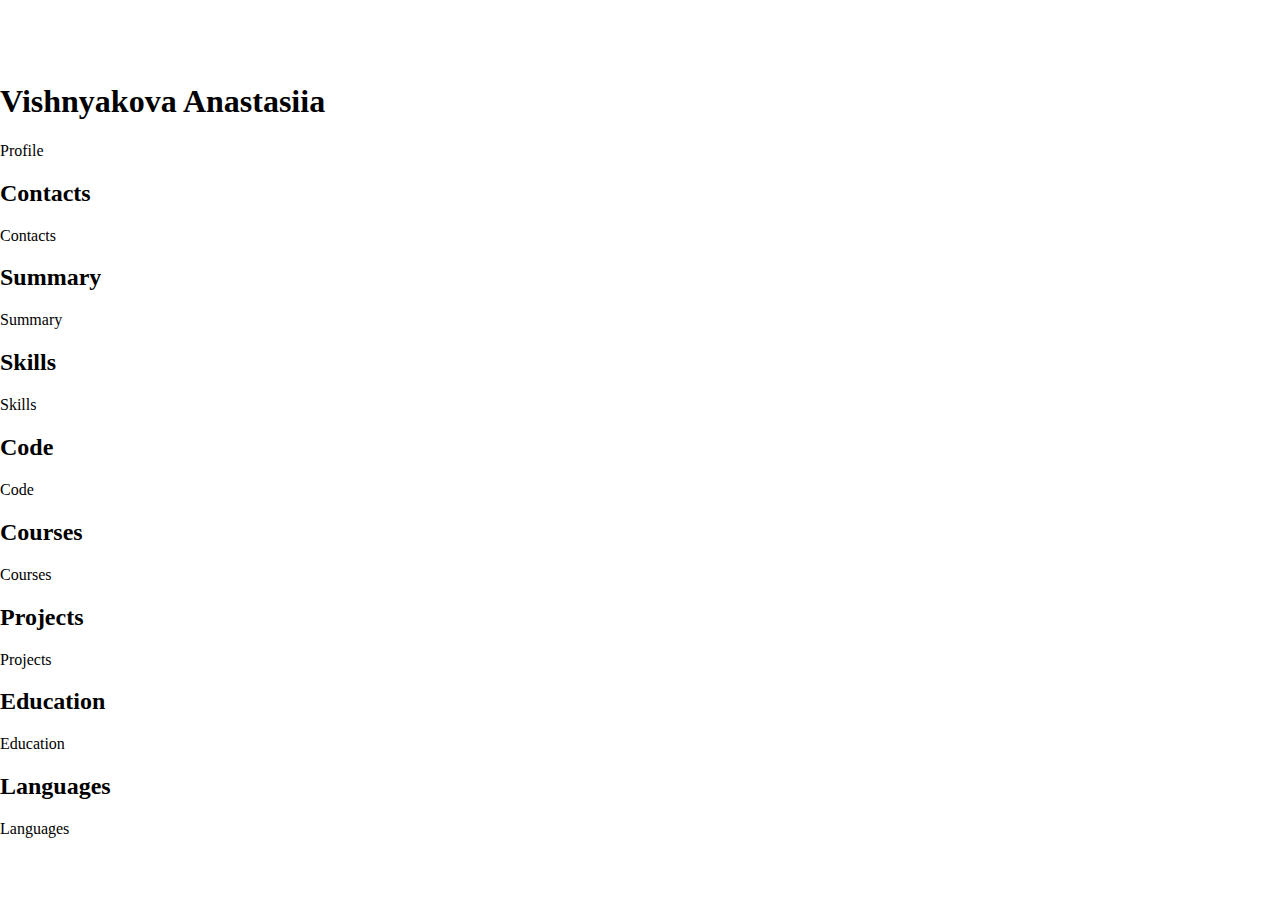
==== index.html @ b4da28e3 "refactor: add gitignore" ====
<!DOCTYPE html>
<html lang="en">
  <head>
    <meta charset="UTF-8" />
    <meta http-equiv="X-UA-Compatible" content="IE=edge" />
    <meta name="viewport" content="width=device-width, initial-scale=1.0" />
    <link rel="icon" href="assets/img/favicon.ico" />
    <link rel="stylesheet" href="assets/style.css" />
    <title>cv</title>
  </head>
  <body>
    <header class="header">
      <div class="container"></div>
    </header>
    <main class="main">
      <div class="container">
        <section class="section" id="profile">
          <h1 class="section-title">Vishnyakova Anastasiia</h1>
          Profile
        </section>
        <section class="section" id="contacts">
          <h2 class="section-title">Contacts</h2>
          Contacts
        </section>
        <section class="section" id="summary">
          <h2 class="section-title">Summary</h2>
          Summary
        </section>
        <section class="section" id="skills">
          <h2 class="section-title">Skills</h2>
          Skills
        </section>
        <section class="section" id="code">
          <h2 class="section-title">Code</h2>
          Code
        </section>
        <section class="section" id="courses">
          <h2 class="section-title">Courses</h2>
          Courses
        </section>
        <section class="section" id="projects">
          <h2 class="section-title">Projects</h2>
          Projects
        </section>
        <section class="section" id="education">
          <h2 class="section-title">Education</h2>
          Education
        </section>
        <section class="section" id="languages">
          <h2 class="section-title">Languages</h2>
          Languages
        </section>
      </div>
    </main>
    <footer class="footer">
      <div class="container"></div>
    </footer>
  </body>
</html>
---- assets/style.css ----
@font-face {
	font-family: serif;
	 src: url("assets/font/TiroBangla-Regular.ttf");
  }

  * {
	box-sizing: border-box;
 }
 body {
	min-height: 100vh;
	margin: 0;
	padding: 0;
	display: flex;
	flex-direction: column;
   justify-content: space-between;
 }
 .container {
	max-width: 1440px;
	margin: 0 auto;
 }
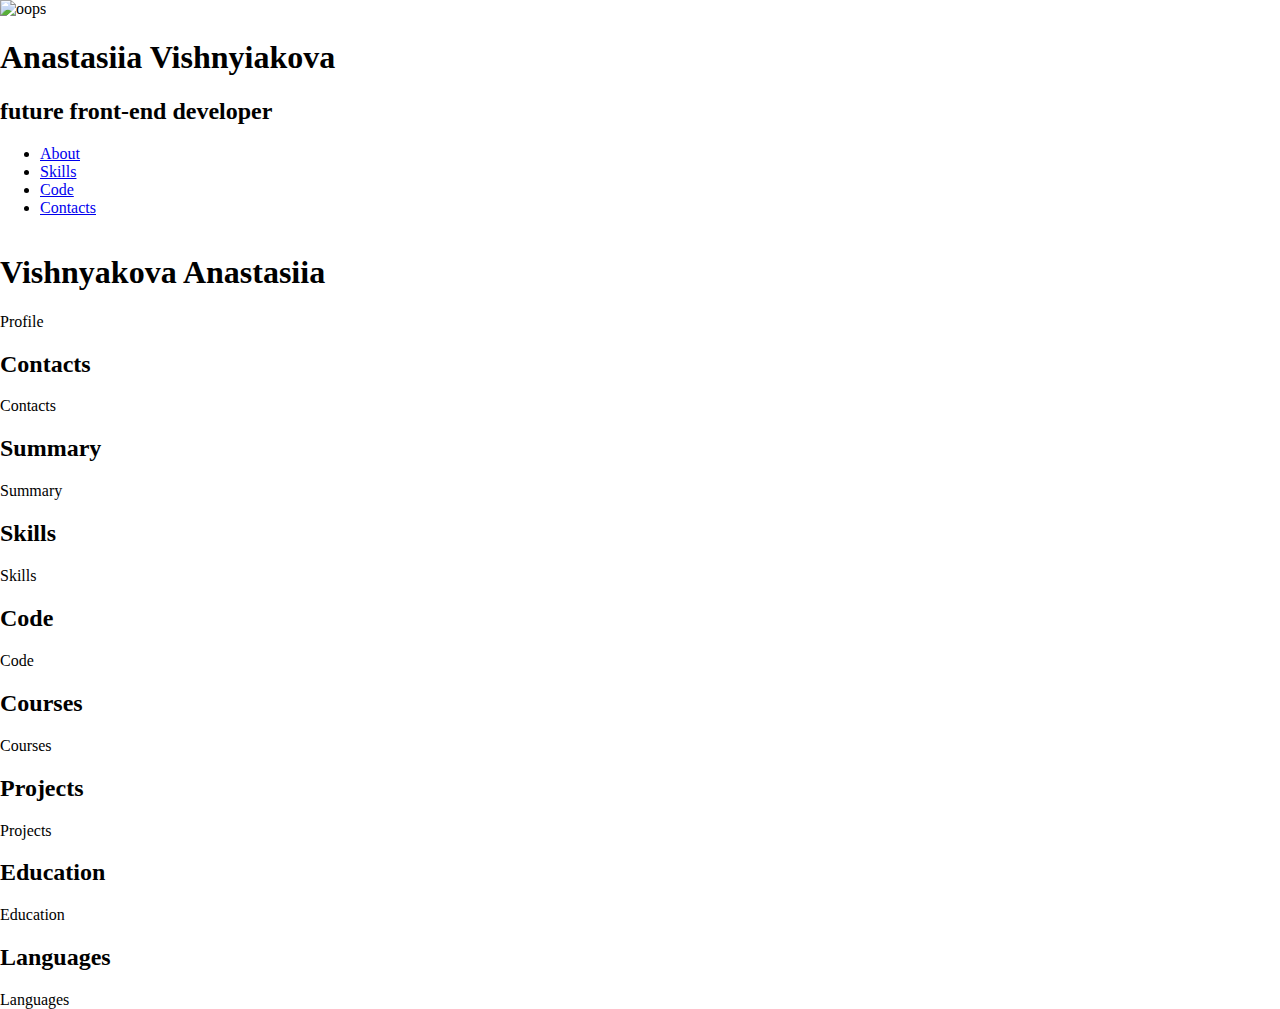
==== commit 7f67f80c: "feat: add header, add iconfons" ====
--- a/index.html
+++ b/index.html
@@ -5,12 +5,39 @@
     <meta http-equiv="X-UA-Compatible" content="IE=edge" />
     <meta name="viewport" content="width=device-width, initial-scale=1.0" />
     <link rel="icon" href="assets/img/favicon.ico" />
+    <link rel="stylesheet" href="./assets/iconfonts.css" />
     <link rel="stylesheet" href="assets/style.css" />
     <title>cv</title>
   </head>
   <body>
     <header class="header">
-      <div class="container"></div>
+      <div class="header__wrapper">
+        <div class="header__photo">
+          <img src="img.png" alt="oops" class="header__photo-pic" />
+        </div>
+
+        <div class="header__myname">
+          <h1 class="header__myname-header">Anastasiia Vishnyiakova</h1>
+          <h2>future front-end developer</h2>
+        </div>
+
+        <nav class="header__nav">
+          <ul class="header__list">
+            <li class="header__item">
+              <a href="#about" class="header__link">About</a>
+            </li>
+            <li class="header__item">
+              <a href="#skills" class="header__link">Skills</a>
+            </li>
+            <li class="header__item">
+              <a href="#code" class="header__link">Code</a>
+            </li>
+            <li class="header__item">
+              <a href="#contacts" class="header__link">Contacts</a>
+            </li>
+          </ul>
+        </nav>
+      </div>
     </header>
     <main class="main">
       <div class="container">
--- a/assets/style.css
+++ b/assets/style.css
@@ -1,20 +1,20 @@
 @font-face {
-	font-family: serif;
-	 src: url("assets/font/TiroBangla-Regular.ttf");
-  }
+  font-family: serif;
+  src: url("assets/font/TiroBangla-Regular.ttf");
+}
 
-  * {
-	box-sizing: border-box;
- }
- body {
-	min-height: 100vh;
-	margin: 0;
-	padding: 0;
-	display: flex;
-	flex-direction: column;
-   justify-content: space-between;
- }
- .container {
-	max-width: 1440px;
-	margin: 0 auto;
- }+* {
+  box-sizing: border-box;
+}
+body {
+  min-height: 100vh;
+  margin: 0;
+  padding: 0;
+  display: flex;
+  flex-direction: column;
+  justify-content: space-between;
+}
+.container {
+  max-width: 1440px;
+  margin: 0 auto;
+}
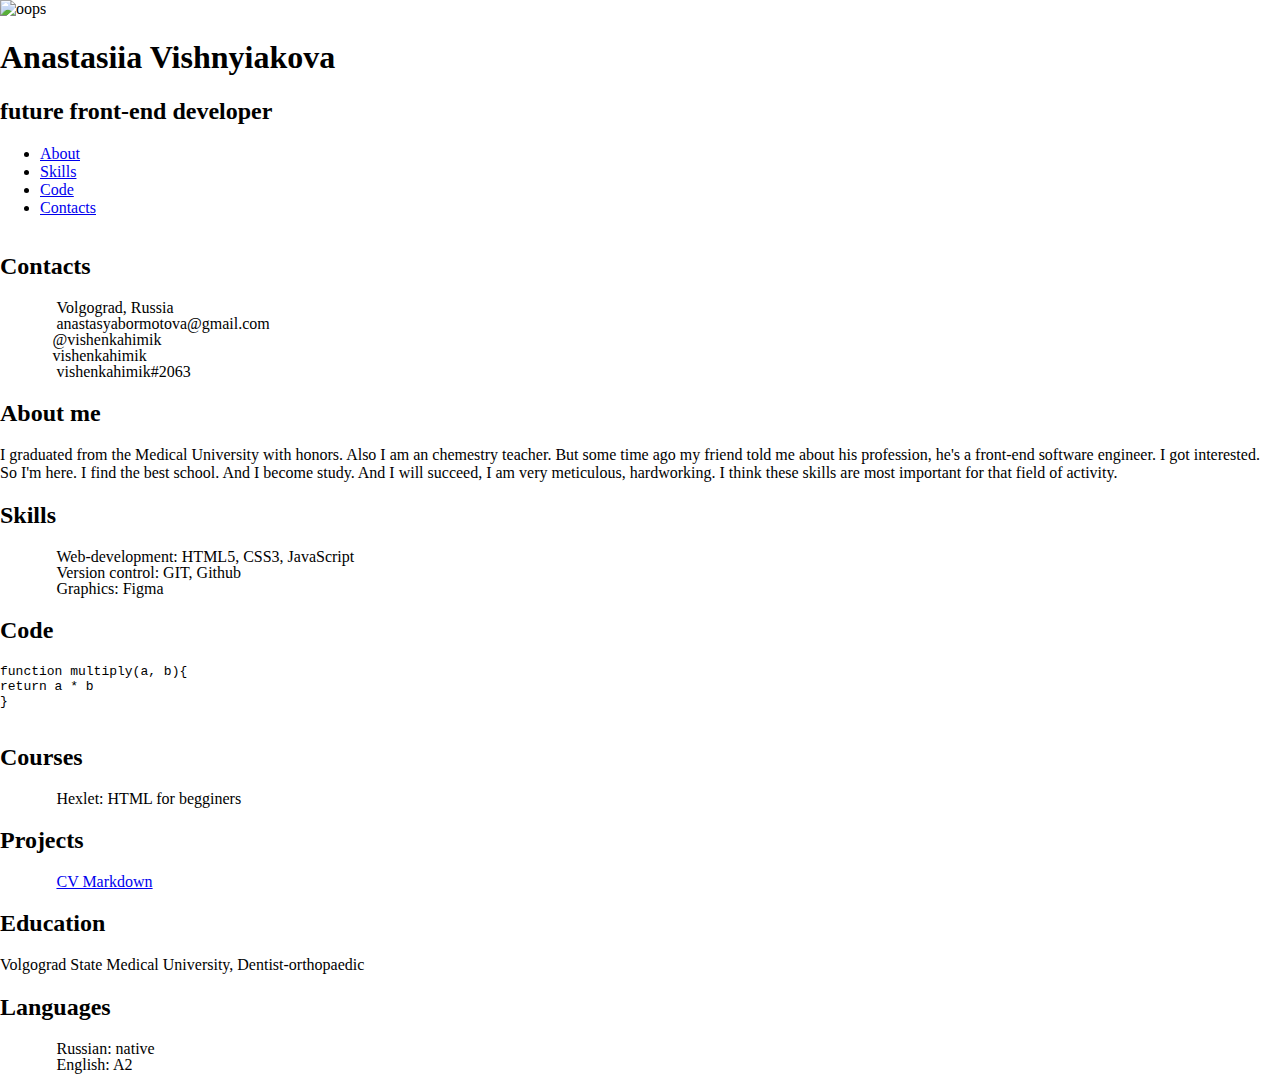
==== commit 2eba868a: "feat: add main" ====
--- a/index.html
+++ b/index.html
@@ -13,7 +13,11 @@
     <header class="header">
       <div class="header__wrapper">
         <div class="header__photo">
-          <img src="img.png" alt="oops" class="header__photo-pic" />
+          <img
+            src="./assets/img/img.png"
+            alt="oops"
+            class="header__photo-pic"
+          />
         </div>
 
         <div class="header__myname">
@@ -39,43 +43,88 @@
         </nav>
       </div>
     </header>
-    <main class="main">
+    <main class="main main-container">
       <div class="container">
-        <section class="section" id="profile">
-          <h1 class="section-title">Vishnyakova Anastasiia</h1>
-          Profile
-        </section>
         <section class="section" id="contacts">
           <h2 class="section-title">Contacts</h2>
-          Contacts
+          <ul class="section-list">
+            <li class="section-item fa-solid fa-location-dot">
+              Volgograd, Russia
+            </li>
+            <li class="section-item fa-solid fa-envelope">
+              anastasyabormotova@gmail.com
+            </li>
+            <li class="section-item fa-solid fa-paper-plane">@vishenkahimik</li>
+            <li class="section-item fa-brands fa-github-alt">vishenkahimik</li>
+            <li class="section-item fa-brands fa-discord">
+              vishenkahimik#2063
+            </li>
+          </ul>
         </section>
-        <section class="section" id="summary">
-          <h2 class="section-title">Summary</h2>
-          Summary
+        <section class="section" id="about">
+          <h2 class="section-title">About me</h2>
+          <p>
+            I graduated from the Medical University with honors. Also I am an
+            chemestry teacher. But some time ago my friend told me about his
+            profession, he's a front-end software engineer. I got interested. So
+            I'm here. I find the best school. And I become study. And I will
+            succeed, I am very meticulous, hardworking. I think these skills are
+            most important for that field of activity.
+          </p>
         </section>
         <section class="section" id="skills">
           <h2 class="section-title">Skills</h2>
-          Skills
+          <ul class="section-skills">
+            <li class="section-skills-item fa-solid fa-circle-check">
+              Web-development: <span>HTML5, CSS3, JavaScript</span>
+            </li>
+            <li class="section-skills-item fa-solid fa-circle-check">
+              Version control: <span>GIT, Github</span>
+            </li>
+            <li class="section-skills-item fa-solid fa-circle-check">
+              Graphics: <span>Figma</span>
+            </li>
+          </ul>
         </section>
         <section class="section" id="code">
           <h2 class="section-title">Code</h2>
-          Code
+          <pre><code>function multiply(a, b){
+return a * b
+}
+			 </code></pre>
         </section>
         <section class="section" id="courses">
           <h2 class="section-title">Courses</h2>
-          Courses
+          <ul class="section-courses">
+            <li class="section-courses-item fa-solid fa-circle-check">
+              Hexlet: <span>HTML for begginers</span>
+            </li>
+          </ul>
         </section>
         <section class="section" id="projects">
           <h2 class="section-title">Projects</h2>
-          Projects
+          <ul class="section-projects">
+            <li class="section-projects-item fa-solid fa-circle-check">
+              <a href="https://vishenkahimik.github.io/rsschool-cv/cv"
+                >CV Markdown</a
+              >
+            </li>
+          </ul>
         </section>
         <section class="section" id="education">
           <h2 class="section-title">Education</h2>
-          Education
+          <p>Volgograd State Medical University, Dentist-orthopaedic</p>
         </section>
         <section class="section" id="languages">
           <h2 class="section-title">Languages</h2>
-          Languages
+          <ul class="section-languages">
+            <li class="section-languages-item fa-solid fa-circle-check">
+              Russian: <span>native</span>
+            </li>
+            <li class="section-languages-item fa-solid fa-circle-check">
+              English: <span>A2</span>
+            </li>
+          </ul>
         </section>
       </div>
     </main>
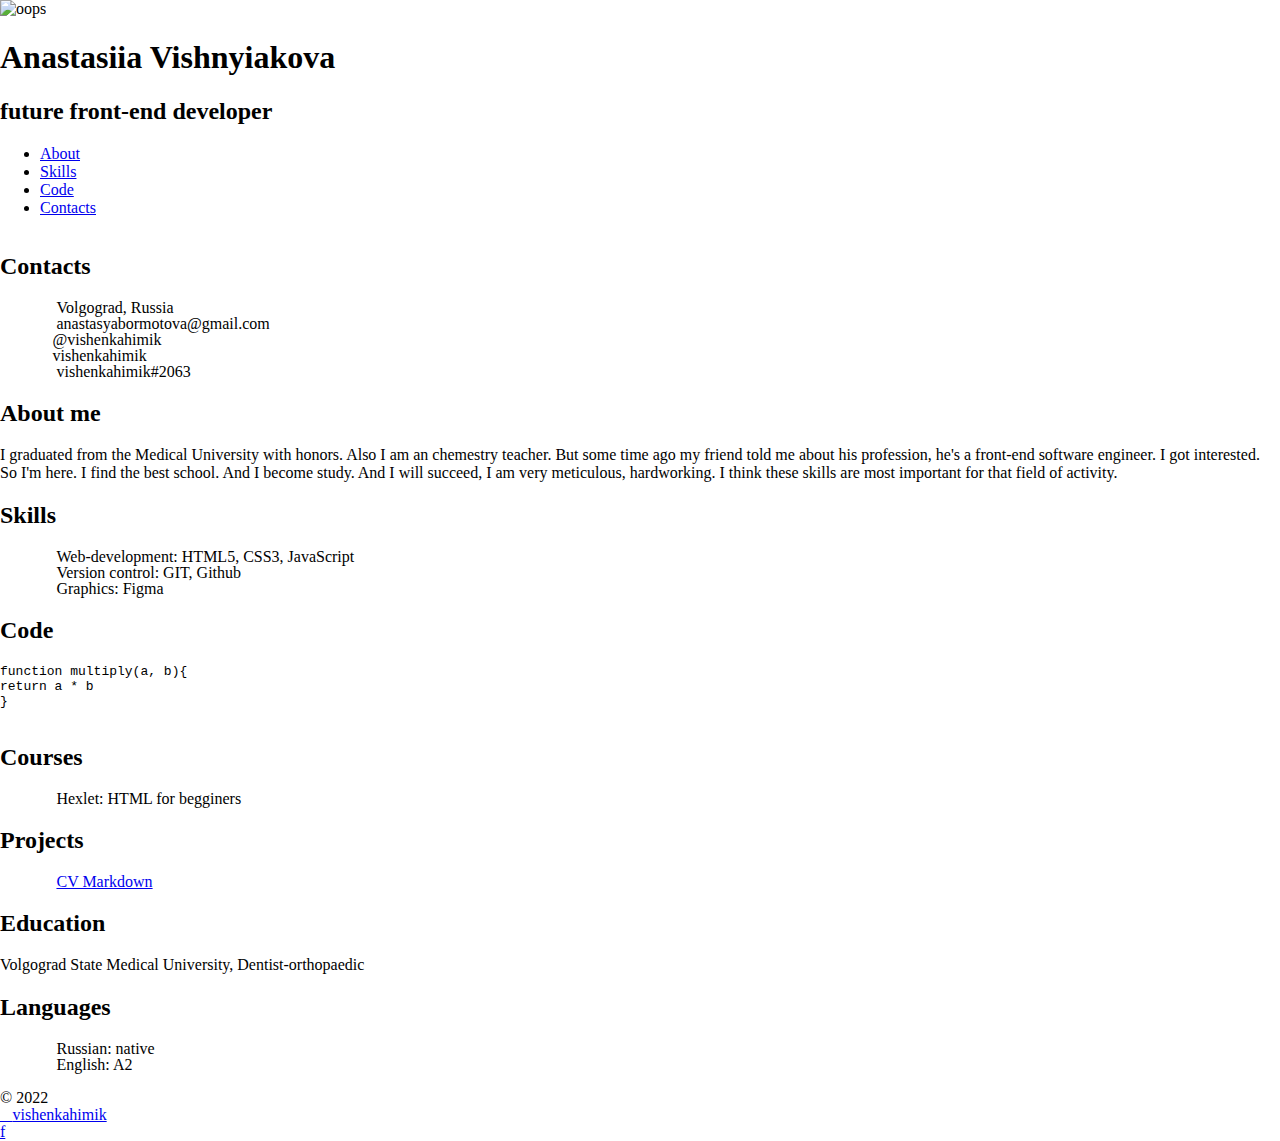
==== commit 178ef68b: "feat: add footer" ====
--- a/index.html
+++ b/index.html
@@ -129,7 +129,19 @@
       </div>
     </main>
     <footer class="footer">
-      <div class="container"></div>
+      <div class="container footer">
+        <div class="footer-item">© <time datetime="2022">2022</time></div>
+        <div class="footer-item">
+          <a
+            class="github fa-brands fa-github"
+            href="https://github.com/vishenkahimik"
+            >vishenkahimik
+          </a>
+        </div>
+        <div class="footer-item">
+          <a class="footer-item-link" href="https://rs.school/js/">f</a>
+        </div>
+      </div>
     </footer>
   </body>
 </html>
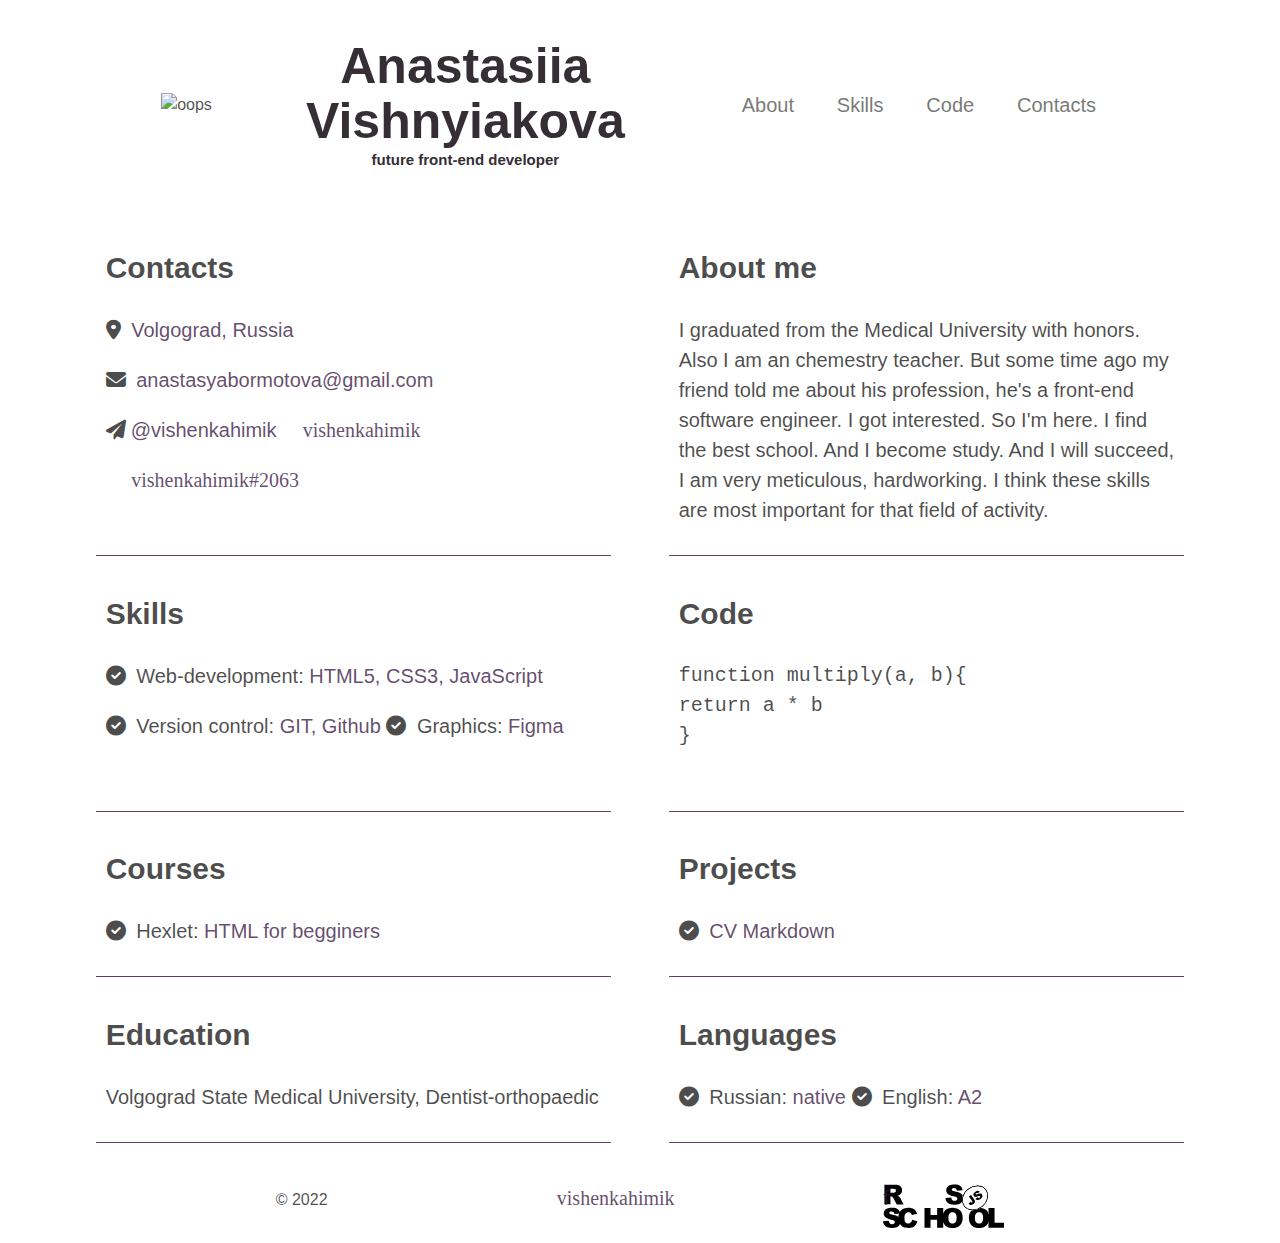
==== commit 416f81ad: "feat: add changes to style" ====
--- a/index.html
+++ b/index.html
@@ -4,8 +4,8 @@
     <meta charset="UTF-8" />
     <meta http-equiv="X-UA-Compatible" content="IE=edge" />
     <meta name="viewport" content="width=device-width, initial-scale=1.0" />
+    <link rel="stylesheet" href="./assets/iconfonts.css" />
     <link rel="icon" href="assets/img/favicon.ico" />
-    <link rel="stylesheet" href="./assets/iconfonts.css" />
     <link rel="stylesheet" href="assets/style.css" />
     <title>cv</title>
   </head>
--- a/assets/style.css
+++ b/assets/style.css
@@ -1,10 +1,9 @@
-@font-face {
-  font-family: serif;
-  src: url("assets/font/TiroBangla-Regular.ttf");
+* {
+  box-sizing: border-box;
 }
 
-* {
-  box-sizing: border-box;
+html {
+  scroll-behavior: smooth;
 }
 body {
   min-height: 100vh;
@@ -13,8 +12,179 @@
   display: flex;
   flex-direction: column;
   justify-content: space-between;
+  font-family: Arial, Helvetica, sans-serif;
+  font-style: normal;
+  font-size: 16px;
+  line-height: 1.5;
+  font-weight: normal;
+  color: rgba(8, 8, 8, 0.726);
 }
 .container {
-  max-width: 1440px;
+  max-width: 1146px;
   margin: 0 auto;
 }
+.header {
+  max-width: 1146px;
+  margin: 0 auto;
+  width: 100%;
+  height: 210px;
+}
+
+.header__wrapper {
+  height: inherit;
+  display: flex;
+  flex-wrap: nowrap;
+  justify-content: space-evenly;
+  align-items: center;
+}
+.header__photo img {
+  width: 200px;
+}
+
+.header__myname {
+  font-weight: 700;
+  font-size: 25px;
+  flex-basis: 200px;
+  text-align: center;
+  color: rgb(53, 46, 53);
+}
+.header__myname h1 {
+  line-height: 1.1;
+  margin: 0 auto;
+  padding: 0;
+}
+
+.header__myname h2 {
+  font-size: 15px;
+  margin: 0 auto;
+  padding: 0;
+}
+
+.header__list {
+  width: 400px;
+  display: flex;
+  flex-direction: row;
+  justify-content: space-evenly;
+  align-items: center;
+  list-style-type: none;
+  margin: 0;
+  padding: 0;
+}
+.header__link {
+  font-size: 20px;
+  text-decoration: none;
+  color: rgb(32, 31, 32);
+  opacity: 0.6;
+  padding: 20px;
+  transition: all 0.04s ease-in-out;
+}
+.header__link:hover {
+  opacity: 1;
+  background-color: rgba(188, 162, 212, 0.05);
+  text-shadow: 0 4px 6px rgba(26, 20, 32, 0.473);
+}
+.container {
+  display: flex;
+  flex-wrap: wrap;
+  justify-content: space-around;
+}
+.section {
+  width: 45%;
+  padding: 10px;
+  border-bottom: 1px solid rgba(46, 6, 48, 0.76);
+  font-size: 20px;
+}
+@media (max-width: 768px) {
+  .section {
+    width: 100%;
+    display: block;
+  }
+}
+.section-list {
+  padding: 0px;
+}
+.section-item {
+  padding-bottom: 25px;
+  color: rgba(54, 19, 65, 0.767);
+}
+.section-item::before {
+  color: rgba(8, 8, 8, 0.726);
+}
+.fa-brands::before {
+  padding-right: 5px;
+}
+.fa-solid::before {
+  padding-right: 5px;
+}
+.fa-github-alt::before {
+  padding-right: 5px;
+}
+.section-skills {
+  padding: 0px;
+}
+.fa-solid::before {
+  padding-bottom: 25px;
+}
+.section-skills-item {
+  padding-bottom: 25px;
+}
+.section-skills-item span {
+  color: rgba(54, 19, 65, 0.767);
+}
+.section-courses {
+  padding: 0px;
+}
+.section-courses-item span {
+  color: rgba(54, 19, 65, 0.767);
+}
+.section-languages {
+  padding: 0px;
+}
+.section-languages-item span {
+  color: rgba(54, 19, 65, 0.767);
+}
+.section-projects {
+  padding: 0px;
+}
+.section-projects-item {
+  padding: 0px;
+}
+.section-projects-item a {
+  text-decoration: none;
+  color: rgba(54, 19, 65, 0.767);
+  transition: all 0.04s ease-in-out;
+}
+.section-projects-item a:hover {
+  opacity: 1;
+  text-shadow: 0 2px 4px rgba(26, 20, 32, 0.473);
+}
+
+.container.footer {
+  display: flex;
+  flex-direction: row;
+  flex-wrap: nowrap;
+  justify-content: space-evenly;
+  align-items: baseline;
+  min-height: 100px;
+}
+div.footer-item {
+  padding-top: 40px;
+}
+.footer-item a {
+  color: rgba(54, 19, 65, 0.767);
+  font-size: 20px;
+  text-decoration: none;
+  transition: all 0.04s ease-in-out;
+}
+.footer-item a:hover {
+  opacity: 1;
+  text-shadow: 0 2px 4px rgba (26, 20, 32, 0.473);
+}
+.footer-item-link {
+  display: block;
+  background-image: url(./img/rs_school_js.svg);
+  width: 121px;
+  height: 45px;
+  background-size: contain;
+  background-repeat: no-repeat;
+}
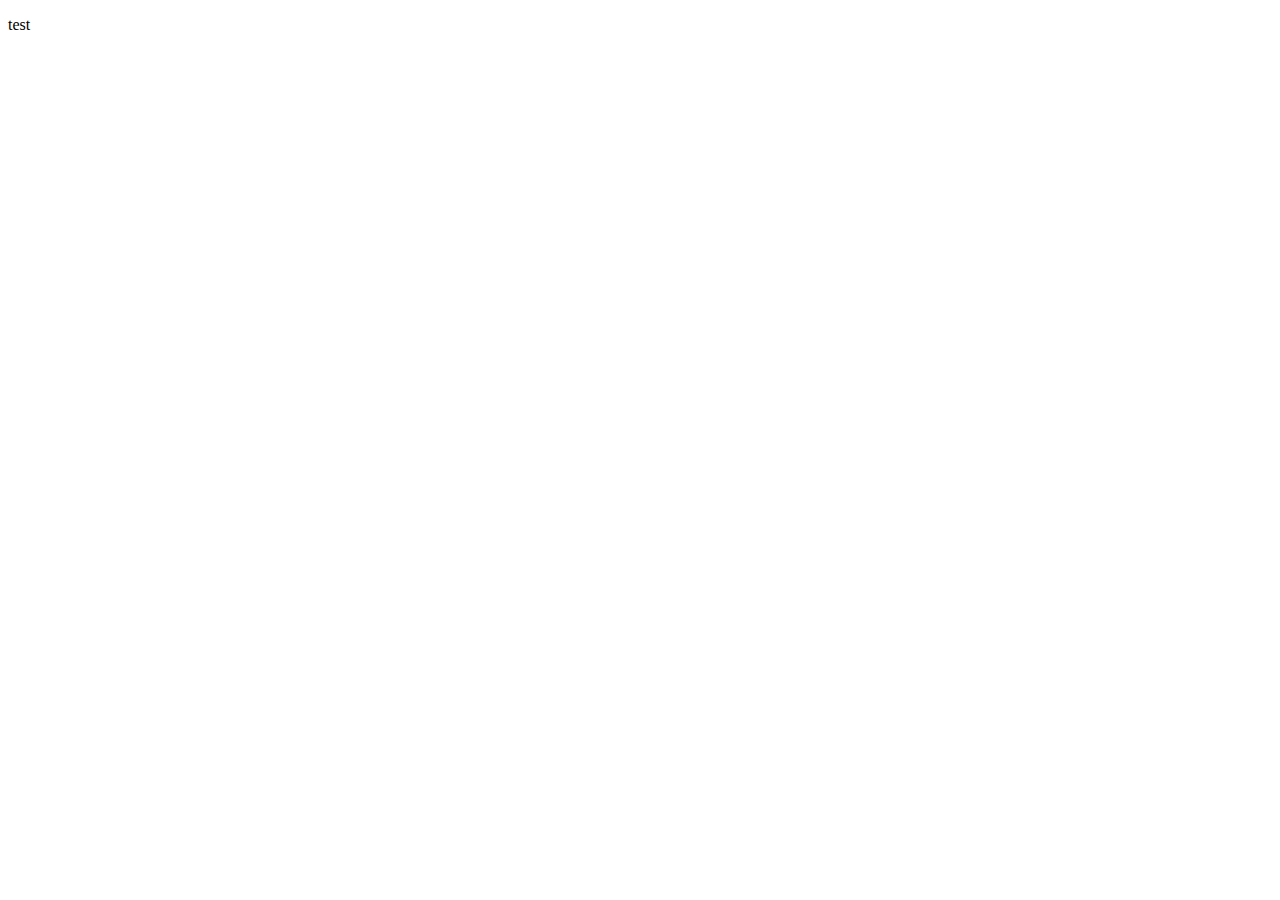
==== commit 1dcea59f: "feat: new files" ====
--- a/index.html
+++ b/index.html
@@ -1,147 +1,15 @@
 <!DOCTYPE html>
 <html lang="en">
-  <head>
-    <meta charset="UTF-8" />
-    <meta http-equiv="X-UA-Compatible" content="IE=edge" />
-    <meta name="viewport" content="width=device-width, initial-scale=1.0" />
-    <link rel="stylesheet" href="./assets/iconfonts.css" />
-    <link rel="icon" href="assets/img/favicon.ico" />
-    <link rel="stylesheet" href="assets/style.css" />
-    <title>cv</title>
-  </head>
-  <body>
-    <header class="header">
-      <div class="header__wrapper">
-        <div class="header__photo">
-          <img
-            src="./assets/img/img.png"
-            alt="oops"
-            class="header__photo-pic"
-          />
-        </div>
 
-        <div class="header__myname">
-          <h1 class="header__myname-header">Anastasiia Vishnyiakova</h1>
-          <h2>future front-end developer</h2>
-        </div>
+<head>
+  <meta charset="UTF-8">
+  <meta http-equiv="X-UA-Compatible" content="IE=edge">
+  <meta name="viewport" content="width=device-width, initial-scale=1.0">
+  <title>Document</title>
+</head>
 
-        <nav class="header__nav">
-          <ul class="header__list">
-            <li class="header__item">
-              <a href="#about" class="header__link">About</a>
-            </li>
-            <li class="header__item">
-              <a href="#skills" class="header__link">Skills</a>
-            </li>
-            <li class="header__item">
-              <a href="#code" class="header__link">Code</a>
-            </li>
-            <li class="header__item">
-              <a href="#contacts" class="header__link">Contacts</a>
-            </li>
-          </ul>
-        </nav>
-      </div>
-    </header>
-    <main class="main main-container">
-      <div class="container">
-        <section class="section" id="contacts">
-          <h2 class="section-title">Contacts</h2>
-          <ul class="section-list">
-            <li class="section-item fa-solid fa-location-dot">
-              Volgograd, Russia
-            </li>
-            <li class="section-item fa-solid fa-envelope">
-              anastasyabormotova@gmail.com
-            </li>
-            <li class="section-item fa-solid fa-paper-plane">@vishenkahimik</li>
-            <li class="section-item fa-brands fa-github-alt">vishenkahimik</li>
-            <li class="section-item fa-brands fa-discord">
-              vishenkahimik#2063
-            </li>
-          </ul>
-        </section>
-        <section class="section" id="about">
-          <h2 class="section-title">About me</h2>
-          <p>
-            I graduated from the Medical University with honors. Also I am an
-            chemestry teacher. But some time ago my friend told me about his
-            profession, he's a front-end software engineer. I got interested. So
-            I'm here. I find the best school. And I become study. And I will
-            succeed, I am very meticulous, hardworking. I think these skills are
-            most important for that field of activity.
-          </p>
-        </section>
-        <section class="section" id="skills">
-          <h2 class="section-title">Skills</h2>
-          <ul class="section-skills">
-            <li class="section-skills-item fa-solid fa-circle-check">
-              Web-development: <span>HTML5, CSS3, JavaScript</span>
-            </li>
-            <li class="section-skills-item fa-solid fa-circle-check">
-              Version control: <span>GIT, Github</span>
-            </li>
-            <li class="section-skills-item fa-solid fa-circle-check">
-              Graphics: <span>Figma</span>
-            </li>
-          </ul>
-        </section>
-        <section class="section" id="code">
-          <h2 class="section-title">Code</h2>
-          <pre><code>function multiply(a, b){
-return a * b
-}
-			 </code></pre>
-        </section>
-        <section class="section" id="courses">
-          <h2 class="section-title">Courses</h2>
-          <ul class="section-courses">
-            <li class="section-courses-item fa-solid fa-circle-check">
-              Hexlet: <span>HTML for begginers</span>
-            </li>
-          </ul>
-        </section>
-        <section class="section" id="projects">
-          <h2 class="section-title">Projects</h2>
-          <ul class="section-projects">
-            <li class="section-projects-item fa-solid fa-circle-check">
-              <a href="https://vishenkahimik.github.io/rsschool-cv/cv"
-                >CV Markdown</a
-              >
-            </li>
-          </ul>
-        </section>
-        <section class="section" id="education">
-          <h2 class="section-title">Education</h2>
-          <p>Volgograd State Medical University, Dentist-orthopaedic</p>
-        </section>
-        <section class="section" id="languages">
-          <h2 class="section-title">Languages</h2>
-          <ul class="section-languages">
-            <li class="section-languages-item fa-solid fa-circle-check">
-              Russian: <span>native</span>
-            </li>
-            <li class="section-languages-item fa-solid fa-circle-check">
-              English: <span>A2</span>
-            </li>
-          </ul>
-        </section>
-      </div>
-    </main>
-    <footer class="footer">
-      <div class="container footer">
-        <div class="footer-item">© <time datetime="2022">2022</time></div>
-        <div class="footer-item">
-          <a
-            class="github fa-brands fa-github"
-            href="https://github.com/vishenkahimik"
-            >vishenkahimik
-          </a>
-        </div>
-        <div class="footer-item">
-          <a class="footer-item-link" href="https://rs.school/js/">f</a>
-        </div>
-      </div>
-    </footer>
-  </body>
-</html>
+<body>
+  <p>test</p>
+</body>
+
+</html>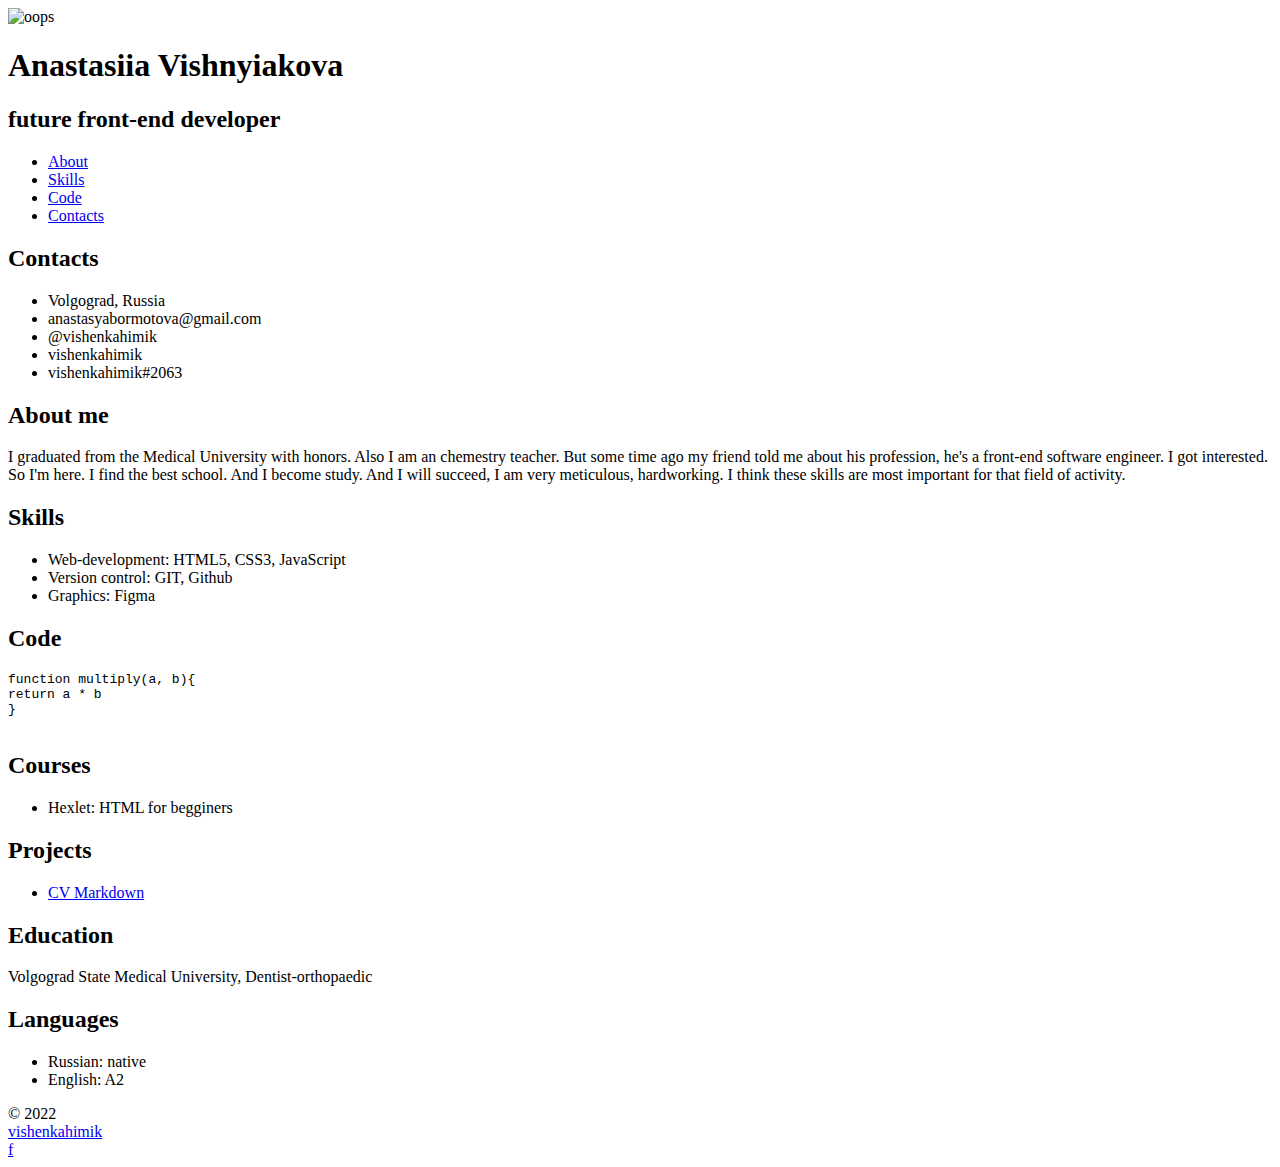
==== commit 0fd74ccb: "feat: html" ====
--- a/index.html
+++ b/index.html
@@ -5,11 +5,134 @@
   <meta charset="UTF-8">
   <meta http-equiv="X-UA-Compatible" content="IE=edge">
   <meta name="viewport" content="width=device-width, initial-scale=1.0">
-  <title>Document</title>
+  <title>cv</title>
 </head>
 
 <body>
-  <p>test</p>
+  <header class="header">
+    <div class="header__wrapper">
+      <div class="header__photo">
+        <img src="./assets/img/img.png" alt="oops" class="header__photo-pic" />
+      </div>
+
+      <div class="header__myname">
+        <h1 class="header__myname-header">Anastasiia Vishnyiakova</h1>
+        <h2>future front-end developer</h2>
+      </div>
+
+      <nav class="header__nav">
+        <ul class="header__list">
+          <li class="header__item">
+            <a href="#about" class="header__link">About</a>
+          </li>
+          <li class="header__item">
+            <a href="#skills" class="header__link">Skills</a>
+          </li>
+          <li class="header__item">
+            <a href="#code" class="header__link">Code</a>
+          </li>
+          <li class="header__item">
+            <a href="#contacts" class="header__link">Contacts</a>
+          </li>
+        </ul>
+      </nav>
+    </div>
+  </header>
+  <main class="main main-container">
+    <div class="container">
+      <section class="section" id="contacts">
+        <h2 class="section-title">Contacts</h2>
+        <ul class="section-list">
+          <li class="section-item fa-solid fa-location-dot">
+            Volgograd, Russia
+          </li>
+          <li class="section-item fa-solid fa-envelope">
+            anastasyabormotova@gmail.com
+          </li>
+          <li class="section-item fa-solid fa-paper-plane">@vishenkahimik</li>
+          <li class="section-item fa-brands fa-github-alt">vishenkahimik</li>
+          <li class="section-item fa-brands fa-discord">
+            vishenkahimik#2063
+          </li>
+        </ul>
+      </section>
+      <section class="section" id="about">
+        <h2 class="section-title">About me</h2>
+        <p>
+          I graduated from the Medical University with honors. Also I am an
+          chemestry teacher. But some time ago my friend told me about his
+          profession, he's a front-end software engineer. I got interested. So
+          I'm here. I find the best school. And I become study. And I will
+          succeed, I am very meticulous, hardworking. I think these skills are
+          most important for that field of activity.
+        </p>
+      </section>
+      <section class="section" id="skills">
+        <h2 class="section-title">Skills</h2>
+        <ul class="section-skills">
+          <li class="section-skills-item fa-solid fa-circle-check">
+            Web-development: <span>HTML5, CSS3, JavaScript</span>
+          </li>
+          <li class="section-skills-item fa-solid fa-circle-check">
+            Version control: <span>GIT, Github</span>
+          </li>
+          <li class="section-skills-item fa-solid fa-circle-check">
+            Graphics: <span>Figma</span>
+          </li>
+        </ul>
+      </section>
+      <section class="section" id="code">
+        <h2 class="section-title">Code</h2>
+        <pre><code>function multiply(a, b){
+return a * b
+}
+     </code></pre>
+      </section>
+      <section class="section" id="courses">
+        <h2 class="section-title">Courses</h2>
+        <ul class="section-courses">
+          <li class="section-courses-item fa-solid fa-circle-check">
+            Hexlet: <span>HTML for begginers</span>
+          </li>
+        </ul>
+      </section>
+      <section class="section" id="projects">
+        <h2 class="section-title">Projects</h2>
+        <ul class="section-projects">
+          <li class="section-projects-item fa-solid fa-circle-check">
+            <a href="https://vishenkahimik.github.io/rsschool-cv/cv">CV Markdown</a>
+          </li>
+        </ul>
+      </section>
+      <section class="section" id="education">
+        <h2 class="section-title">Education</h2>
+        <p>Volgograd State Medical University, Dentist-orthopaedic</p>
+      </section>
+      <section class="section" id="languages">
+        <h2 class="section-title">Languages</h2>
+        <ul class="section-languages">
+          <li class="section-languages-item fa-solid fa-circle-check">
+            Russian: <span>native</span>
+          </li>
+          <li class="section-languages-item fa-solid fa-circle-check">
+            English: <span>A2</span>
+          </li>
+        </ul>
+      </section>
+    </div>
+  </main>
+  <footer class="footer">
+    <div class="container footer">
+      <div class="footer-item">© <time datetime="2022">2022</time></div>
+      <div class="footer-item">
+        <a class="github fa-brands fa-github" href="https://github.com/vishenkahimik">vishenkahimik
+        </a>
+      </div>
+      <div class="footer-item">
+        <a class="footer-item-link" href="https://rs.school/js/">f</a>
+      </div>
+    </div>
+  </footer>
 </body>
 
 </html>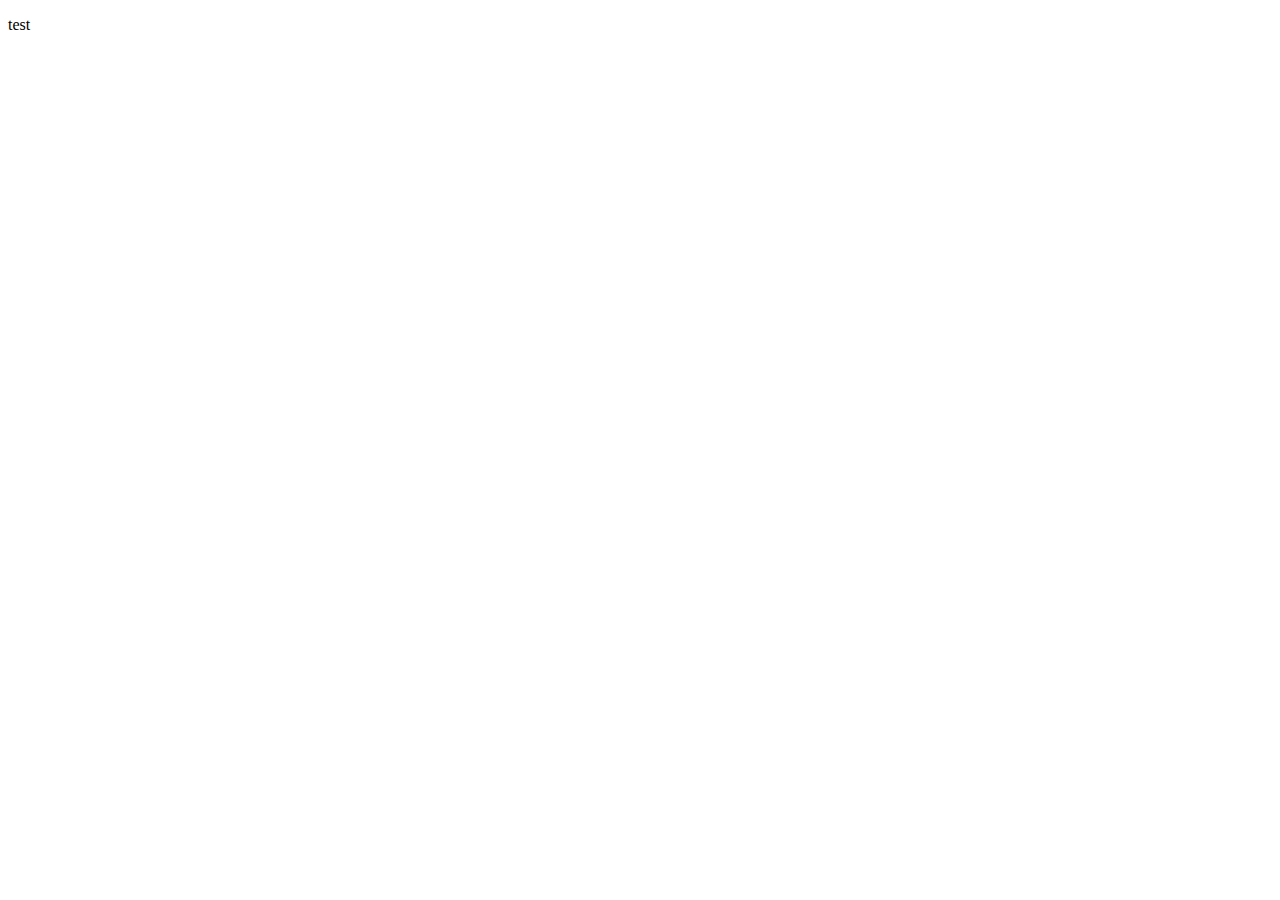
==== commit 10ff41e0: "feat: add index and css" ====
--- a/index.html
+++ b/index.html
@@ -9,130 +9,7 @@
 </head>
 
 <body>
-  <header class="header">
-    <div class="header__wrapper">
-      <div class="header__photo">
-        <img src="./assets/img/img.png" alt="oops" class="header__photo-pic" />
-      </div>
-
-      <div class="header__myname">
-        <h1 class="header__myname-header">Anastasiia Vishnyiakova</h1>
-        <h2>future front-end developer</h2>
-      </div>
-
-      <nav class="header__nav">
-        <ul class="header__list">
-          <li class="header__item">
-            <a href="#about" class="header__link">About</a>
-          </li>
-          <li class="header__item">
-            <a href="#skills" class="header__link">Skills</a>
-          </li>
-          <li class="header__item">
-            <a href="#code" class="header__link">Code</a>
-          </li>
-          <li class="header__item">
-            <a href="#contacts" class="header__link">Contacts</a>
-          </li>
-        </ul>
-      </nav>
-    </div>
-  </header>
-  <main class="main main-container">
-    <div class="container">
-      <section class="section" id="contacts">
-        <h2 class="section-title">Contacts</h2>
-        <ul class="section-list">
-          <li class="section-item fa-solid fa-location-dot">
-            Volgograd, Russia
-          </li>
-          <li class="section-item fa-solid fa-envelope">
-            anastasyabormotova@gmail.com
-          </li>
-          <li class="section-item fa-solid fa-paper-plane">@vishenkahimik</li>
-          <li class="section-item fa-brands fa-github-alt">vishenkahimik</li>
-          <li class="section-item fa-brands fa-discord">
-            vishenkahimik#2063
-          </li>
-        </ul>
-      </section>
-      <section class="section" id="about">
-        <h2 class="section-title">About me</h2>
-        <p>
-          I graduated from the Medical University with honors. Also I am an
-          chemestry teacher. But some time ago my friend told me about his
-          profession, he's a front-end software engineer. I got interested. So
-          I'm here. I find the best school. And I become study. And I will
-          succeed, I am very meticulous, hardworking. I think these skills are
-          most important for that field of activity.
-        </p>
-      </section>
-      <section class="section" id="skills">
-        <h2 class="section-title">Skills</h2>
-        <ul class="section-skills">
-          <li class="section-skills-item fa-solid fa-circle-check">
-            Web-development: <span>HTML5, CSS3, JavaScript</span>
-          </li>
-          <li class="section-skills-item fa-solid fa-circle-check">
-            Version control: <span>GIT, Github</span>
-          </li>
-          <li class="section-skills-item fa-solid fa-circle-check">
-            Graphics: <span>Figma</span>
-          </li>
-        </ul>
-      </section>
-      <section class="section" id="code">
-        <h2 class="section-title">Code</h2>
-        <pre><code>function multiply(a, b){
-return a * b
-}
-     </code></pre>
-      </section>
-      <section class="section" id="courses">
-        <h2 class="section-title">Courses</h2>
-        <ul class="section-courses">
-          <li class="section-courses-item fa-solid fa-circle-check">
-            Hexlet: <span>HTML for begginers</span>
-          </li>
-        </ul>
-      </section>
-      <section class="section" id="projects">
-        <h2 class="section-title">Projects</h2>
-        <ul class="section-projects">
-          <li class="section-projects-item fa-solid fa-circle-check">
-            <a href="https://vishenkahimik.github.io/rsschool-cv/cv">CV Markdown</a>
-          </li>
-        </ul>
-      </section>
-      <section class="section" id="education">
-        <h2 class="section-title">Education</h2>
-        <p>Volgograd State Medical University, Dentist-orthopaedic</p>
-      </section>
-      <section class="section" id="languages">
-        <h2 class="section-title">Languages</h2>
-        <ul class="section-languages">
-          <li class="section-languages-item fa-solid fa-circle-check">
-            Russian: <span>native</span>
-          </li>
-          <li class="section-languages-item fa-solid fa-circle-check">
-            English: <span>A2</span>
-          </li>
-        </ul>
-      </section>
-    </div>
-  </main>
-  <footer class="footer">
-    <div class="container footer">
-      <div class="footer-item">© <time datetime="2022">2022</time></div>
-      <div class="footer-item">
-        <a class="github fa-brands fa-github" href="https://github.com/vishenkahimik">vishenkahimik
-        </a>
-      </div>
-      <div class="footer-item">
-        <a class="footer-item-link" href="https://rs.school/js/">f</a>
-      </div>
-    </div>
-  </footer>
+  <p>test</p>
 </body>
 
 </html>